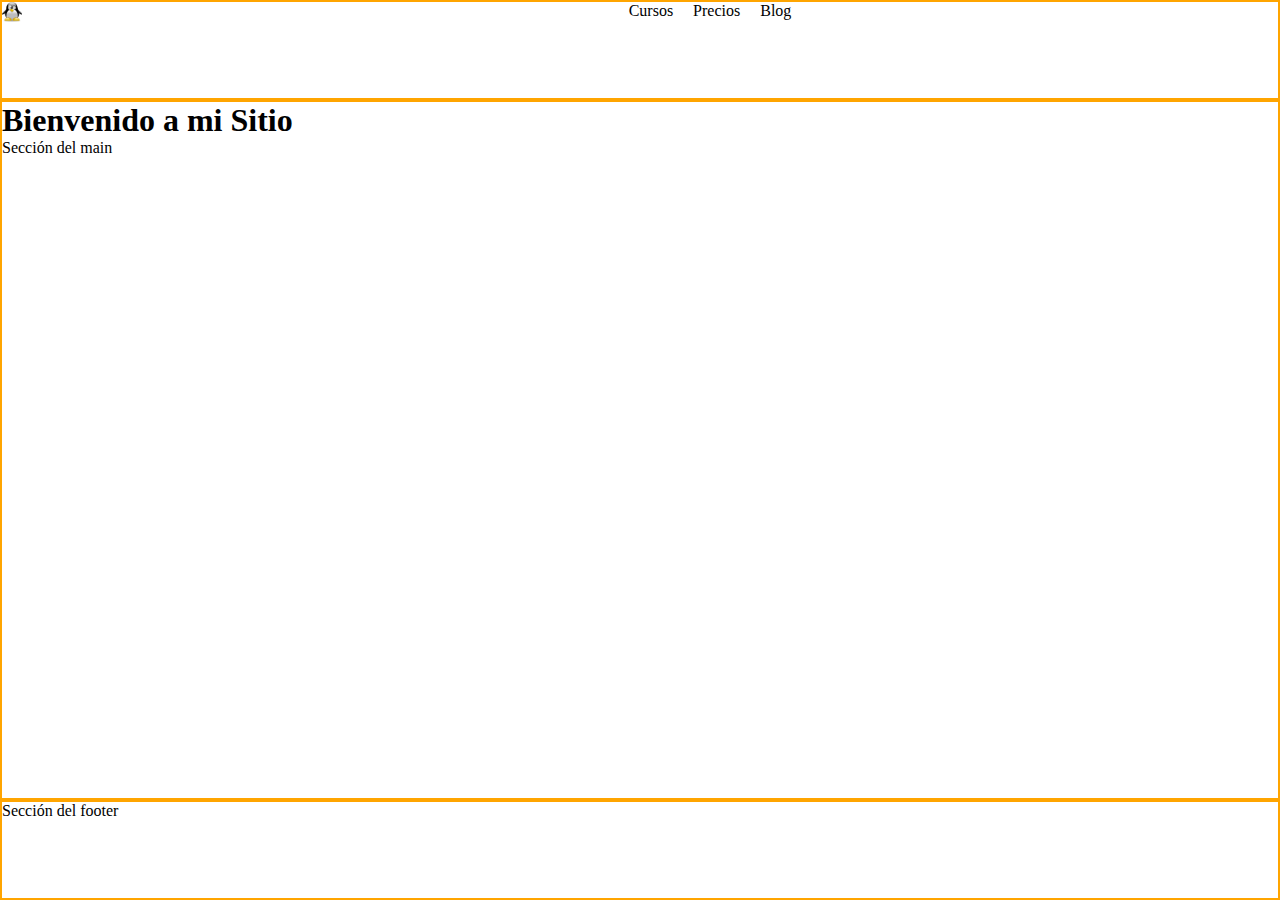
==== index.html @ 74803725 "Primer avance: HTML y CSS esqueleto" ====
<!DOCTYPE html>
<html lang="en">
<head>
    <meta charset="UTF-8">
    <meta http-equiv="X-UA-Compatible" content="IE=edge">
    <meta name="viewport" content="width=device-width, initial-scale=1.0">
    <title>Document</title>
    <link href="https://cdn.jsdelivr.net/npm/bootstrap@5.2.2/dist/css/bootstrap.min.css" rel="stylesheet" integrity="sha384-Zenh87qX5JnK2Jl0vWa8Ck2rdkQ2Bzep5IDxbcnCeuOxjzrPF/et3URy9Bv1WTRi" crossorigin="anonymous">
    <link rel="stylesheet" href="./css/estilos.css">
  </head>
</head>
<body>
    <div class="contenedorPrincipal">
        <header>
            <div class="logo">
                <img src="./img/tux.png" alt="" width="20" height="20">
            </div>
            <nav>
                <ul class="barraNavegacion">
                    <li><a href="./pages/cursos.html">Cursos</a></li>
                    <li><a href="./pages/precios.html">Precios</a></li>
                    <li><a href="./pages/blog.html">Blog</a></li>                    
                </ul>
            </nav>
        </header>
        <main>
            <h1>Bienvenido a mi Sitio</h1>
            <section>
                Sección del main
            </section>
        </main>
        <footer>
            <section>
                Sección del footer
            </section>
        </footer>
    </div> 

    <script src="https://cdn.jsdelivr.net/npm/bootstrap@5.2.2/dist/js/bootstrap.bundle.min.js" integrity="sha384-OERcA2EqjJCMA+/3y+gxIOqMEjwtxJY7qPCqsdltbNJuaOe923+mo//f6V8Qbsw3" crossorigin="anonymous"></script>
</body>
</html>
---- css/estilos.css ----
*{
  margin: 0;  
  pad: 0;
  box-sizing: border-box;
}

.contenedorPrincipal{
    display: grid;
    width: 100%;
    height: 100vh;
    grid-template-columns: 15% repeat(3,1fr);
    grid-template-rows: 100px repeat(3,1fr) 100px;
    grid-template-areas: 
    "header header header header"
    "main main main main"
    "main main main main"
    "main main main main"
    "footer footer footer footer"
    ;
}

header{
    grid-area: header;
    border: 2px solid orange;
    display: grid;
    grid-template-columns: 100px 1fr;
    grid-template-rows: 1fr;
}

.barraNavegacion{
    display: flex;
    flex-direction: row;
    align-items: center;
    justify-content: center;
    column-gap: 20px;
}

.barraNavegacion li{
    list-style: none;
}

.barraNavegacion li a {
    text-decoration: none;
    color: black;
}

main{
    grid-area: main;
    border: 2px solid orange;
}

footer{
    grid-area: footer;
    border: 2px solid orange;
}
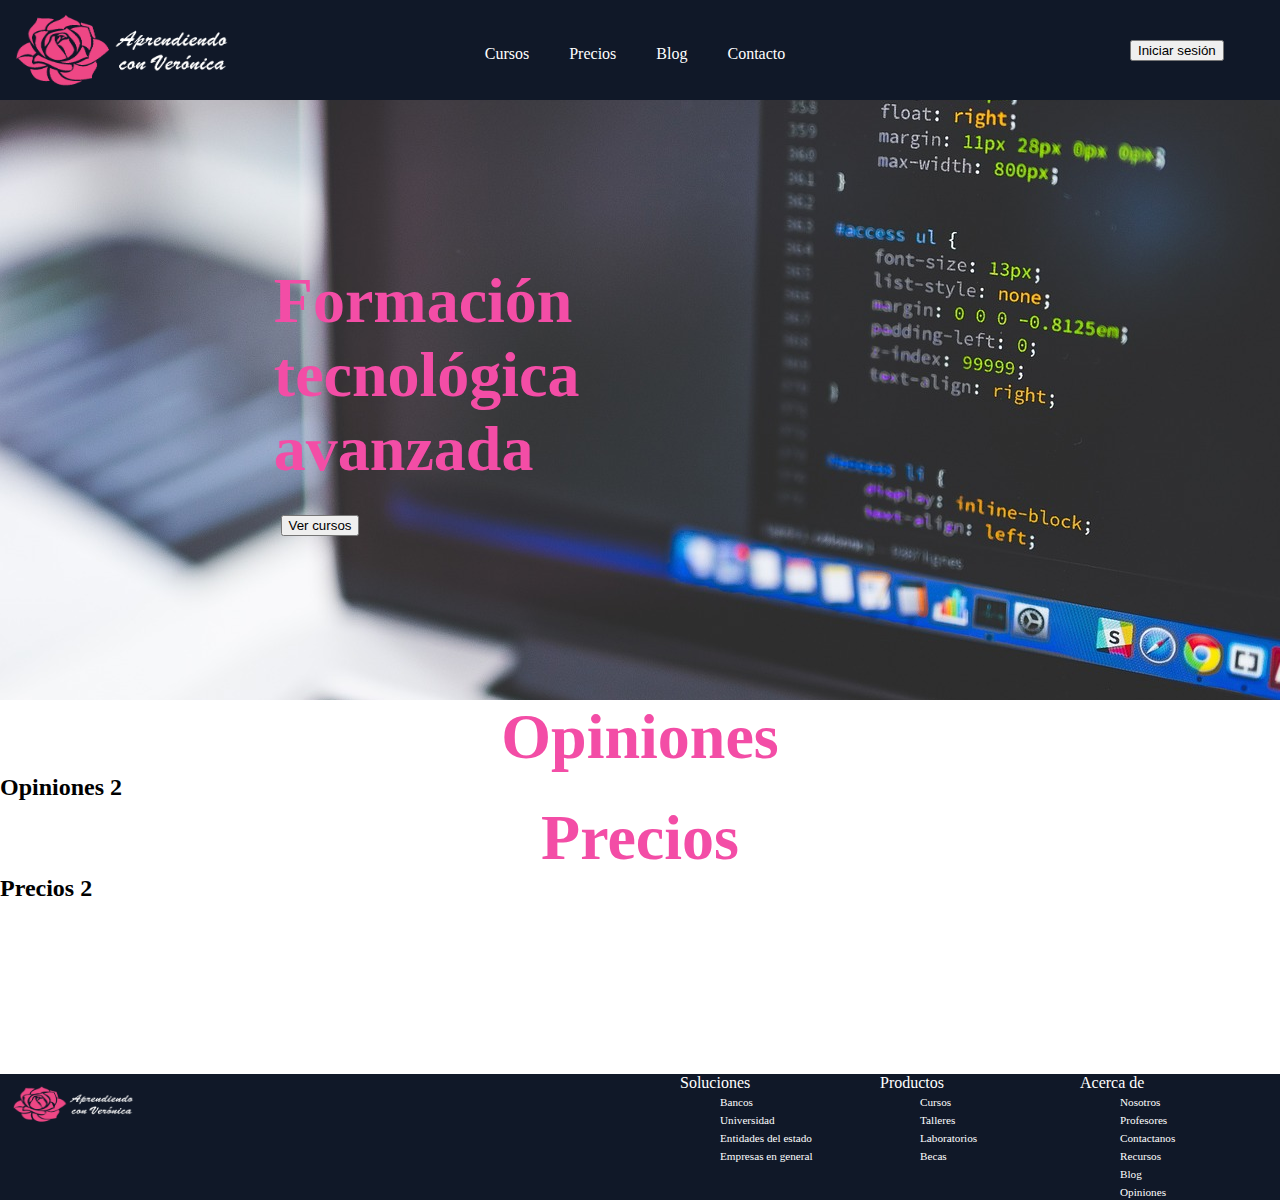
==== commit aac14e1e: "Avance 02" ====
--- a/index.html
+++ b/index.html
@@ -13,26 +13,86 @@
     <div class="contenedorPrincipal">
         <header>
             <div class="logo">
-                <img src="./img/tux.png" alt="" width="20" height="20">
+                <img src="./img/Logo02.fw.png" alt="" width="230" height="80">
             </div>
             <nav>
                 <ul class="barraNavegacion">
                     <li><a href="./pages/cursos.html">Cursos</a></li>
                     <li><a href="./pages/precios.html">Precios</a></li>
                     <li><a href="./pages/blog.html">Blog</a></li>                    
+                    <li><a href="./pages/contacto.html">Contacto</a></li>                    
                 </ul>
             </nav>
+            <div class="botonesPlataforma">
+                <input type="button" value="Iniciar sesión" class="btn btn-warning">
+            </div>
         </header>
-        <main>
-            <h1>Bienvenido a mi Sitio</h1>
+        <main>            
+            <section class="banner">
+                <h1>Formación tecnológica avanzada</h1>                
+                <input type="button" value="Ver cursos" class="btn btn-warning">
+                <!-- <img src="./img/klipartz.com.png" alt=""> -->
+            </section>
             <section>
-                Sección del main
+                <h1>Opiniones</h1>
+                <h2>Opiniones 2</h2>
             </section>
+
+            <section>
+                <h1>Precios</h1>
+                <h2>Precios 2</h2>
+            </section>
+
+            <!-- <section>
+                <h1>Precios</h1>
+                <h2>Precios 2</h2>
+            </section>
+
+            <section>
+                <h1>Precios</h1>
+                <h2>Precios 2</h2>
+            </section>
+
+            <section>
+                <h1>HOla</h1>
+                <h2>HOla 2</h2>
+            </section> -->
+
         </main>
-        <footer>
-            <section>
-                Sección del footer
-            </section>
+        <footer>            
+            <div class="logo">
+                <img src="./img/Logo02.fw.png" alt="" width="130" height="40">
+            </div>
+            <div>
+                Soluciones
+                <ul class="barraNavegacionFooter">
+                    <li><a href="">Bancos</a></li>
+                    <li><a href="">Universidad</a></li>
+                    <li><a href="">Entidades del estado</a></li>
+                    <li><a href="">Empresas en general</a></li>
+                </ul>
+            </div>
+            <div>
+                Productos
+                <ul class="barraNavegacionFooter">
+                    <li><a href="./pages/cursos.html">Cursos</a></li>
+                    <li><a href="">Talleres</a></li>
+                    <li><a href="">Laboratorios</a></li>
+                    <li><a href="">Becas</a></li>
+                </ul>
+            </div>
+            <div>
+                Acerca de
+                <ul class="barraNavegacionFooter">
+                    <li><a href="">Nosotros</a></li>
+                    <li><a href="">Profesores</a></li>
+                    <li><a href="">Contactanos</a></li>
+                    <li><a href="">Recursos</a></li>
+                    <li><a href="">Blog</a></li>
+                    <li><a href="">Opiniones</a></li>
+                </ul>
+            </div>
+            
         </footer>
     </div> 
 
--- a/css/estilos.css
+++ b/css/estilos.css
@@ -7,7 +7,7 @@
 .contenedorPrincipal{
     display: grid;
     width: 100%;
-    height: 100vh;
+    height: 1200px;
     grid-template-columns: 15% repeat(3,1fr);
     grid-template-rows: 100px repeat(3,1fr) 100px;
     grid-template-areas: 
@@ -16,15 +16,16 @@
     "main main main main"
     "main main main main"
     "footer footer footer footer"
+    "footer footer footer footer"
     ;
 }
 
 header{
     grid-area: header;
-    border: 2px solid orange;
     display: grid;
-    grid-template-columns: 100px 1fr;
+    grid-template-columns: 100px 1fr 150px;
     grid-template-rows: 1fr;
+    background-color: #101828;
 }
 
 .barraNavegacion{
@@ -32,7 +33,9 @@
     flex-direction: row;
     align-items: center;
     justify-content: center;
-    column-gap: 20px;
+    column-gap: 40px;
+    margin-top: 45px;
+    
 }
 
 .barraNavegacion li{
@@ -41,15 +44,81 @@
 
 .barraNavegacion li a {
     text-decoration: none;
-    color: black;
+    color: white;
+}
+
+.barraNavegacion li a:hover {
+    color: lightgray;
+}
+
+.barraNavegacionFooter li{
+    list-style: none;
+}
+
+.barraNavegacionFooter li a {
+    text-decoration: none;
+    color: white;
+    font-size: 0.7rem;
+}
+
+.barraNavegacionFooter li a:hover {
+    color: lightgray;
+}
+
+.logo{
+    margin-top: 10px;
+    margin-left: 10px;
+}
+
+.botonesPlataforma{
+    margin-top: 40px;
+    margin-right: 50px;
 }
 
 main{
-    grid-area: main;
-    border: 2px solid orange;
+    grid-area: main;    
+}
+
+.banner{
+    background-image: url("../img/miBanner02.jpg");
+    /* height: 100%; */
+    height: 600px;
+    background-position: center;
+    display: grid;
+    grid-template-columns: repeat(12,1fr);
+    grid-template-rows: repeat(12,1fr);
+    background-attachment:fixed;
+    background-repeat: no-repeat;
+}
+
+.banner img{
+    grid-column: 3 /5;
+    grid-row: 5 / 8;
+    justify-self: end;
+}
+
+h1{
+    font-size: 4.0rem;
+    grid-column: 4 /6;
+    grid-row: 5 / 8;
+    justify-self: center;
+    align-self: center;
+    color: rgb(243, 77, 166);
+}
+
+section input{
+    grid-column: 2 /6;
+    grid-row: 7 / 12;
+    justify-self: center;
+    align-self: center;
 }
 
 footer{
     grid-area: footer;
-    border: 2px solid orange;
+    display: grid;
+    grid-template-columns: 1fr 200px 200px 200px;
+    grid-template-rows: 1fr;
+    background-color:#101828;
+    color: white;
+    
 }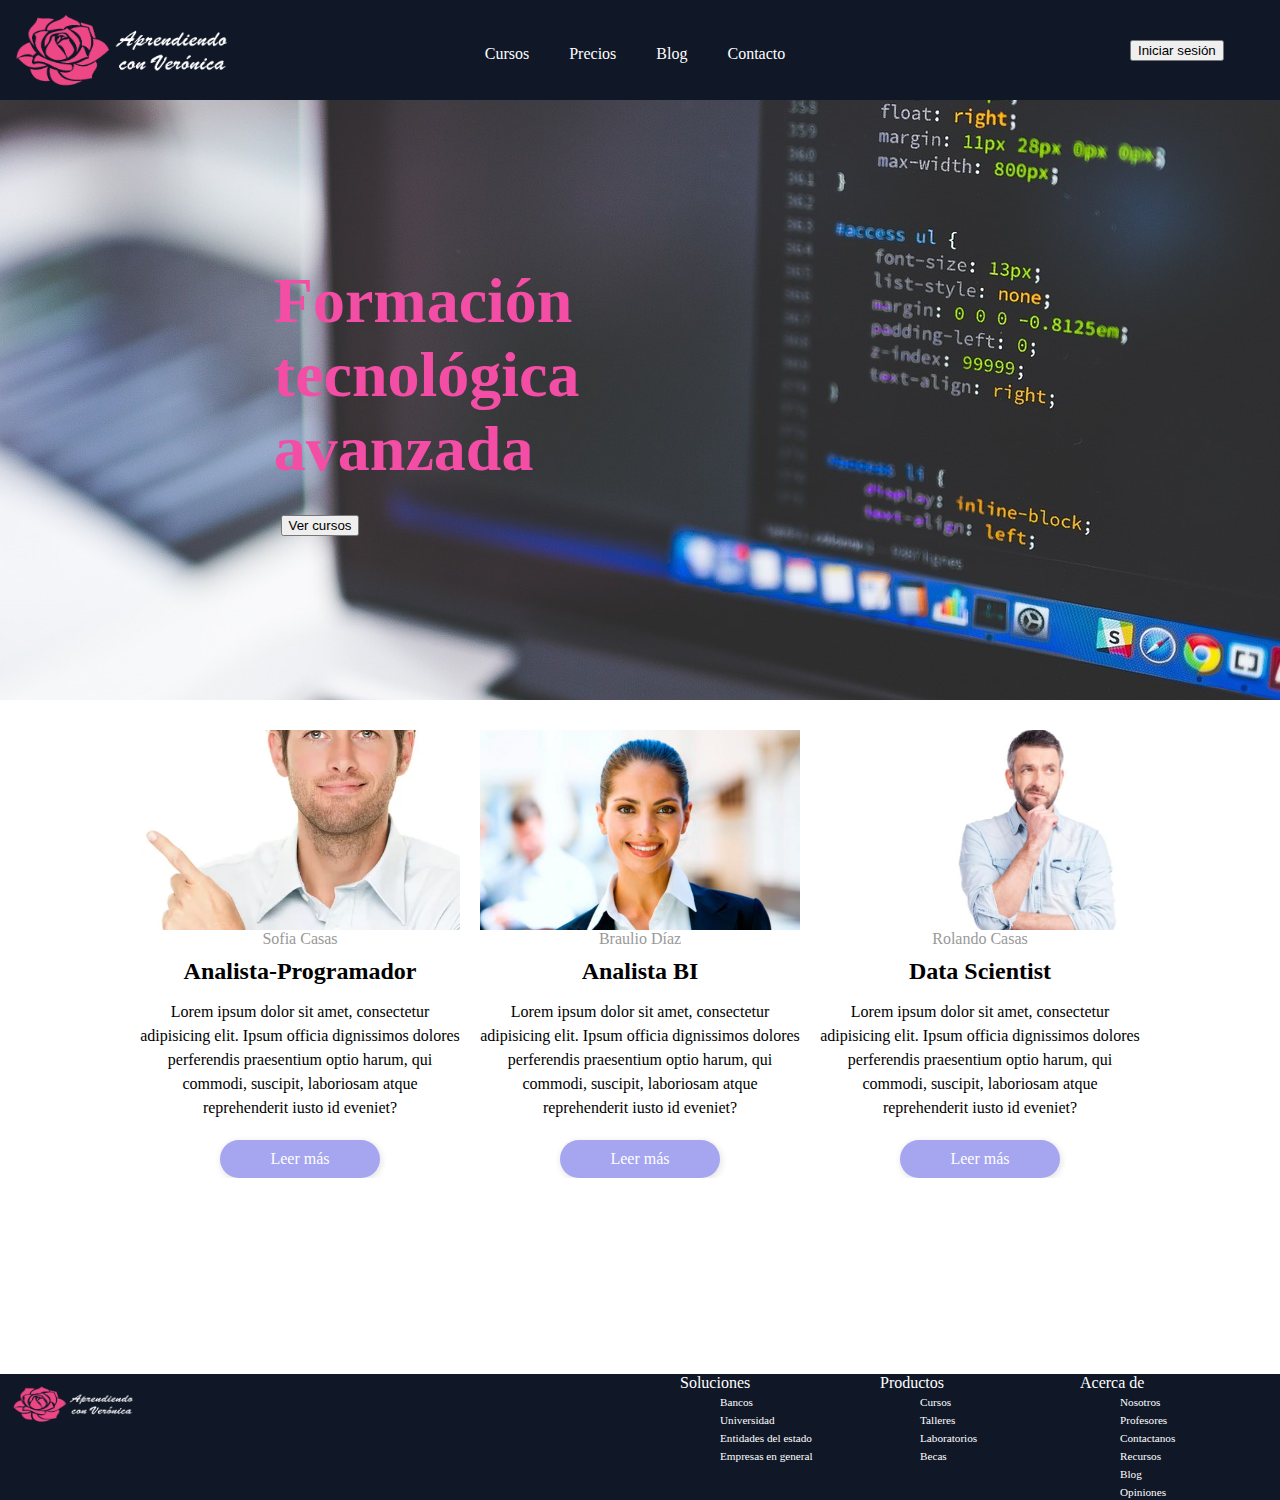
==== commit 42c4d6e8: "Completando la página" ====
--- a/index.html
+++ b/index.html
@@ -33,15 +33,57 @@
                 <input type="button" value="Ver cursos" class="btn btn-warning">
                 <!-- <img src="./img/klipartz.com.png" alt=""> -->
             </section>
-            <section>
-                <h1>Opiniones</h1>
-                <h2>Opiniones 2</h2>
+            <section class="post-list">
+                <div class="content">
+                    <article class="post">
+                        <div class="post-header">
+                            <div class="post-img-1">
+
+                            </div>
+                        </div>
+                        <div class="postbody">
+                            <span>Sofia Casas</span>
+                            <h2>Analista-Programador</h2>
+                            <p>Lorem ipsum dolor sit amet, consectetur adipisicing elit. Ipsum officia dignissimos dolores perferendis praesentium optio harum, qui commodi, suscipit, laboriosam atque reprehenderit iusto id eveniet?</p>
+                            <a href="" class="post-link">Leer más</a>
+                        </div>
+                    </article>
+
+                    <article class="post">
+                        <div class="post-header">
+                            <div class="post-img-2">
+
+                            </div>
+                        </div>
+                        <div class="postbody">
+                            <span>Braulio Díaz</span>
+                            <h2>Analista BI</h2>
+                            <p>Lorem ipsum dolor sit amet, consectetur adipisicing elit. Ipsum officia dignissimos dolores perferendis praesentium optio harum, qui commodi, suscipit, laboriosam atque reprehenderit iusto id eveniet?</p>
+                            <a href="" class="post-link">Leer más</a>
+                        </div>
+                    </article>
+
+                    <article class="post">
+                        <div class="post-header">
+                            <div class="post-img-3">
+
+                            </div>
+                        </div>
+                        <div class="postbody">
+                            <span>Rolando Casas</span>
+                            <h2>Data Scientist</h2>
+                            <p>Lorem ipsum dolor sit amet, consectetur adipisicing elit. Ipsum officia dignissimos dolores perferendis praesentium optio harum, qui commodi, suscipit, laboriosam atque reprehenderit iusto id eveniet?</p>
+                            <a href="" class="post-link">Leer más</a>
+                        </div>
+                    </article>
+                </div>
+                
             </section>
 
-            <section>
+            <!-- <section>
                 <h1>Precios</h1>
                 <h2>Precios 2</h2>
-            </section>
+            </section> -->
 
             <!-- <section>
                 <h1>Precios</h1>
--- a/css/estilos.css
+++ b/css/estilos.css
@@ -7,14 +7,14 @@
 .contenedorPrincipal{
     display: grid;
     width: 100%;
-    height: 1200px;
+    height: 1500px;
     grid-template-columns: 15% repeat(3,1fr);
     grid-template-rows: 100px repeat(3,1fr) 100px;
     grid-template-areas: 
     "header header header header"
     "main main main main"
     "main main main main"
-    "main main main main"
+    "main main main main"    
     "footer footer footer footer"
     "footer footer footer footer"
     ;
@@ -113,6 +113,170 @@
     align-self: center;
 }
 
+.post-list{
+    display: flex;
+    min-height: 200px;
+    align-items: center;
+    justify-content: center;
+    padding: 30px 15px; 
+} 
+
+.content{
+    display: grid;
+    grid-template-columns: repeat(3,1fr);
+    grid-gap: 20px;
+    max-width: 1000px;
+    margin: auto;
+}
+
+.post-img-1{
+    background-image: url(../img/1.jpg);
+    width: 100%;
+    height: 200px;
+    background-size: cover;
+    background-position: center;
+    transition: .2s;
+}
+
+.post-img-2{
+    background-image: url(../img/2.jpg);
+    width:100%;
+    height: 200px;
+    background-size: cover;
+    background-position: center;
+    transition: .2s;
+}
+
+.post-img-3{
+    background-image: url(../img/3.jpg);
+    width: 100%;
+    height: 200px;
+    background-size: cover;
+    background-position: center;
+    transition: .2s;
+}
+
+.post-img-10{
+    background-image: url(../img/10.png);
+    width: 100%;
+    height: 200px;
+    background-size: cover;
+    background-position: center;
+    transition: .2s;
+}
+
+.post-img-11{
+    background-image: url(../img/11.png);
+    width:100%;
+    height: 200px;
+    background-size: cover;
+    background-position: center;
+    transition: .2s;
+}
+
+.post-img-12{
+    background-image: url(../img/12.png);
+    width: 100%;
+    height: 200px;
+    background-size: cover;
+    background-position: center;
+    transition: .2s;
+}
+
+.post-img-13{
+    background-image: url(../img/13.png);
+    width: 100%;
+    height: 200px;
+    background-size: cover;
+    background-position: center;
+    transition: .2s;
+}
+
+.post-img-14{
+    background-image: url(../img/14.png);
+    width:100%;
+    height: 200px;
+    background-size: cover;
+    background-position: center;
+    transition: .2s;
+}
+
+.post-img-15{
+    background-image: url(../img/15.png);
+    width: 100%;
+    height: 200px;
+    background-size: cover;
+    background-position: center;
+    transition: .2s;
+}
+
+
+
+
+.post{
+    box-shadow: 0 1px 6 px 1px rgba((0), 0, 0, .1);
+    overflow: hidden; 
+    transition: .2s;
+}
+
+.post:hover{
+    transform: translateY(-4px);
+    box-shadow: 0 1px 14px 2px rgba(0, 0, 0, .15);
+}
+
+.post-header{
+    width: 100%;
+    height: 200px;
+    overflow: hidden; 
+    cursor: pointer;
+}
+
+.post:hover .post-img-1,
+.post:hover .post-img-2,
+.post:hover .post-img-3{
+transform: scale(1.1);
+}
+
+.postbody{
+    padding: 15;
+    text-align: center;
+}
+
+.postbody span{
+    display: inline-block;
+    color: #999;
+    margin-bottom: 10px;
+}
+
+.postbody h2{
+    margin-bottom: 15px;
+}
+
+.postbody p {
+    line-height: 1.5;
+    margin-bottom: 20px;
+}
+
+.postbody .post-link{
+    display: block;
+    text-decoration: none;
+    padding: 10px;
+    background: rgb(165, 165, 240);
+    color: #fff;
+    width: 50%;
+    margin: auto;
+    border-radius: 20px;
+    box-shadow: 1px 2px 6px 1px rgba(0, 0, 0, .1);
+    transition: .2s;
+}
+
+.postbody .post-link:hover{
+    background: rgb(112, 112, 224);
+    box-shadow: 1px 2px 6px 1px rgba(0, 0, 0, .2);
+    transform: translate(-4px);
+    
+}
+
 footer{
     grid-area: footer;
     display: grid;
@@ -121,4 +285,16 @@
     background-color:#101828;
     color: white;
     
+}
+
+@media(max-width: 840px){
+    .content{
+        grid-template-columns: repeat(2,1fr);
+    }
+}
+
+@media(max-width: 600px){
+    .content{
+        grid-template-columns: repeat(1,1fr);
+    }
 }